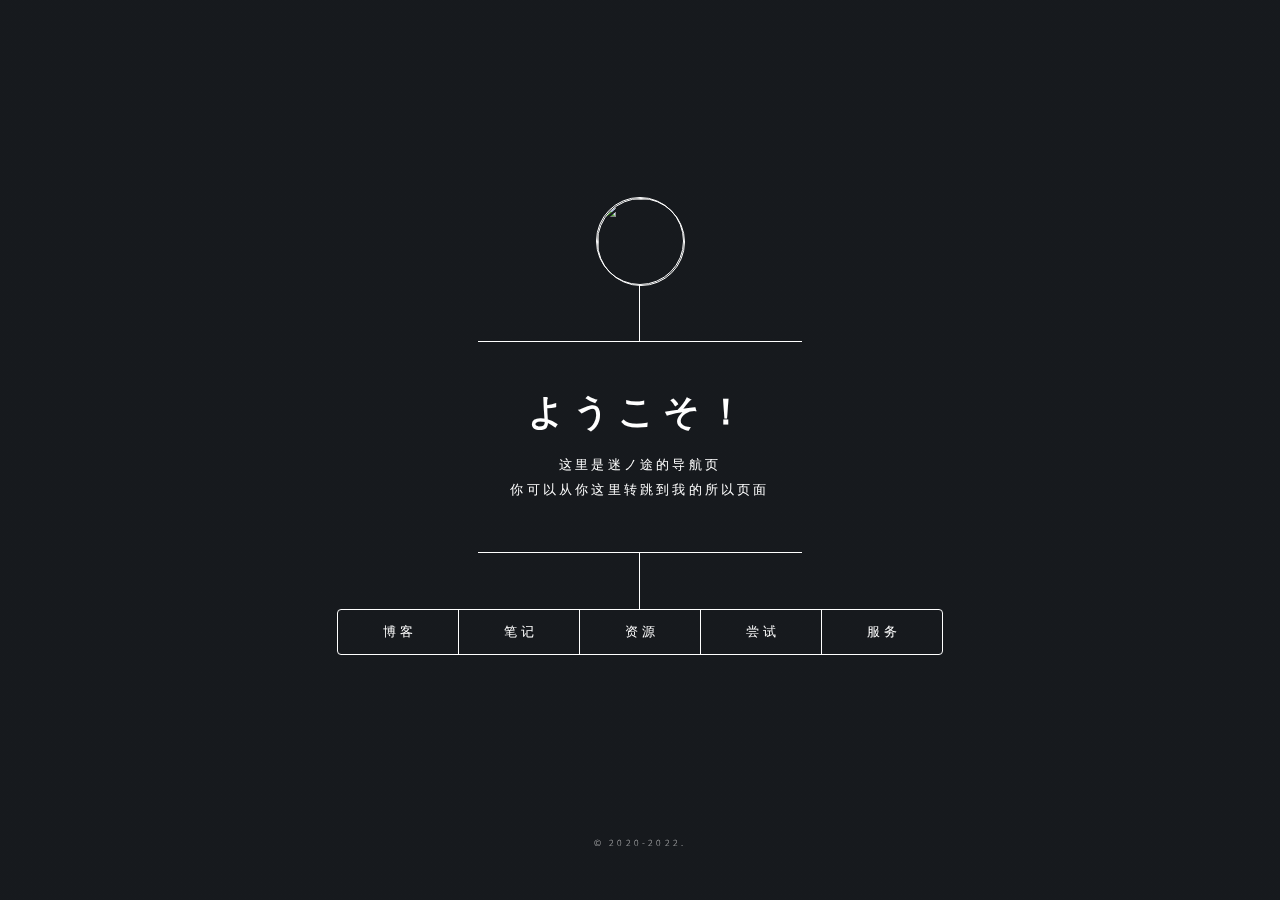
==== index.html @ 80a5770a "Update index.html" ====
<!DOCTYPE HTML>
<html>
<head>
<title>迷ノ途の导航页</title>
<meta charset="utf-8">
<meta name="baidu-site-verification" content="b9lOcChmbf">
<meta name="viewport" content="width=device-width,initial-scale=1,user-scalable=no">
<mata name="apple-mobile-web-app-title" content="迷ノ途の导航页">
<meta property="article:tag" content="迷ノ途,迷途,迷ノ途の小窝,迷ノ途の资源站,迷ノ途の画廊,conisdaw,02,二次元,迷途的画廊,迷途的资源站,迷途的小窝">
<link rel="shortcut icon" href="//www.conisdmal.ml/img/icon.png">
<link rel="stylesheet" href="css/main.css">
<meta name=apple-mobile-web-app-capable content=yes>
<meta name=apple-touch-fullscreen content=yes>
<meta name=mobile-web-app-capable content=yes>
<link rel=apple-touch-startup-image href="//www.conisdmal.ml/img/icon.png">
<link rel=apple-touch-icon href="//www.conisdmal.ml/img/icon.png">
<link rel=apple-touch-icon sizes=152x152 href="//www .conisdmal.ml/img/icon.png">
<link rel=apple-touch-icon sizes=180x180 href="//www.conisdmal.ml/img/icon.png">
<link rel=apple-touch-icon sizes=167x167 href="//www.conisdmal.ml/img/icon.png">
<noscript>
<link rel="stylesheet" href="css/noscript.css"/>
</noscript>
</head>
<body>
<div id="wrapper">
<header id="header">
<div class="logo">
<img src="https://blog.conisdmal.ml/img/avatar.png

" class="logo">
</div>
<div class="content">
<div class="inner">
<h1>ようこそ！</h1>
<p>这里是迷ノ途的导航页<br>
你可以从你这里转跳到我的所以页面<br>
</p>
</div>
</div>
<nav>
<script type="text/javascript">
			function duihua()
			{
			alert("Galworld")
			}
		</script>
<ul>
<li><a href="http://blog.conisdmal.ml" target="_blank">博客</a></li>
<li><a href="https://note.conisdmal.ml/" target="_blank">笔记</a></li>
<li><a href="https://resources.conisdmal.ml/" target="_blank">资源</a></li>
<li><a href="https://www.conisdmal.ml/navigation" target="_blank">尝试</a></li>
<li><a href="https://api.conisdmal.ml" target="_blank">服务</a></li>
</ul>
</nav></header>
<footer id="footer">
<p class="copyright">© 2020-2022.</p>
</footer>
</div>
<div id="bg">
</div>
<script src="js/jquery.min.js"></script>
<script src="js/skel.min.js"></script>
<script src="js/util.js"></script>
<script src="js/main.js"></script>
<script type="text/javascript">document.oncontextmenu=function(t){window.event&&(t=window.event);try{var e=t.srcElement;return"INPUT"==e.tagName&&"text"==e.type.toLowerCase()||"TEXTAREA"==e.tagName?!0:!1}catch(n){return!1}},document.onpaste=function(t){window.event&&(t=window.event);try{var e=t.srcElement;return"INPUT"==e.tagName&&"text"==e.type.toLowerCase()||"TEXTAREA"==e.tagName?!0:!1}catch(n){return!1}},document.oncopy=function(t){window.event&&(t=window.event);try{var e=t.srcElement;return"INPUT"==e.tagName&&"text"==e.type.toLowerCase()||"TEXTAREA"==e.tagName?!0:!1}catch(n){return!1}},document.oncut=function(t){window.event&&(t=window.event);try{var e=t.srcElement;return"INPUT"==e.tagName&&"text"==e.type.toLowerCase()||"TEXTAREA"==e.tagName?!0:!1}catch(n){return!1}},document.onselectstart=function(t){window.event&&(t=window.event);try{var e=t.srcElement;return"INPUT"==e.tagName&&"text"==e.type.toLowerCase()||"TEXTAREA"==e.tagName?!0:!1}catch(n){return!1}};</script>
</body>
</html>
---- css/main.css ----
﻿@import url(https://cdn.bootcss.com/font-awesome/4.5.0/css/font-awesome.min.css);
@import url("https://fonts.googleapis.com/css?family=Source+Sans+Pro:300italic,600italic,300,600");
/*
	Dimension by HTML5 UP
	html5up.net | @ajlkn
	Free for personal and commercial use under the CCA 3.0 license (html5up.net/license)
*/
/* Reset */
	html, body, div, span, applet, object, iframe, h1, h2, h3, h4, h5, h6, p, blockquote, pre, a, abbr, acronym, address, big, cite, code, del, dfn, em, img, ins, kbd, q, s, samp, small, strike, strong, sub, sup, tt, var, b, u, i, center, dl, dt, dd, ol, ul, li, fieldset, form, label, legend, table, caption, tbody, tfoot, thead, tr, th, td, article, aside, canvas, details, embed, figure, figcaption, footer, header, hgroup, menu, nav, output, ruby, section, summary, time, mark, audio, video {
		margin: 0;
		padding: 0;
		border: 0;
		font-size: 100%;
		font: inherit;
		vertical-align: baseline;
	}
	article, aside, details, figcaption, figure, footer, header, hgroup, menu, nav, section {
		display: block;
	}
	body {
		line-height: 1;
	}
	ol, ul {
		list-style: none;
	}
	blockquote, q {
		quotes: none;
	}
	blockquote:before, blockquote:after, q:before, q:after {
		content: '';
		content: none;
	}
	table {
		border-collapse: collapse;
		border-spacing: 0;
	}
	body {
		-webkit-text-size-adjust: none;
	}
/* Box Model */
	*, *:before, *:after {
		-moz-box-sizing: border-box;
		-webkit-box-sizing: border-box;
		box-sizing: border-box;
	}
/* Basic */
	@-ms-viewport {
		width: device-width;
	}
	@media screen and (max-width: 480px) {
		html, body {
			min-width: 320px;
		}
	}
	body {
		background: #1b1f22;
	}
		body.is-loading *, body.is-loading *:before, body.is-loading *:after, body.is-switching *, body.is-switching *:before, body.is-switching *:after {
			-moz-animation: none !important;
			-webkit-animation: none !important;
			-ms-animation: none !important;
			animation: none !important;
			-moz-transition: none !important;
			-webkit-transition: none !important;
			-ms-transition: none !important;
			transition: none !important;
			-moz-transition-delay: none !important;
			-webkit-transition-delay: none !important;
			-ms-transition-delay: none !important;
			transition-delay: none !important;
		}
/* Type */
	html {
		font-size: 16pt;
	}
		@media screen and (max-width: 1680px) {
			html {
				font-size: 12pt;
			}
		}
		@media screen and (max-width: 736px) {
			html {
				font-size: 11pt;
			}
		}
		@media screen and (max-width: 360px) {
			html {
				font-size: 10pt;
			}
		}
	body, input, select, textarea {
		color: #ffffff;
		font-family: "Source Sans Pro", sans-serif;
		font-weight: 300;
		font-size: 1rem;
		line-height: 1.65;
	}
	a {
		-moz-transition: color 0.2s ease-in-out, background-color 0.2s ease-in-out, border-bottom-color 0.2s ease-in-out;
		-webkit-transition: color 0.2s ease-in-out, background-color 0.2s ease-in-out, border-bottom-color 0.2s ease-in-out;
		-ms-transition: color 0.2s ease-in-out, background-color 0.2s ease-in-out, border-bottom-color 0.2s ease-in-out;
		transition: color 0.2s ease-in-out, background-color 0.2s ease-in-out, border-bottom-color 0.2s ease-in-out;
		border-bottom: dotted 1px rgba(255, 255, 255, 0.5);
		text-decoration: none;
		color: inherit;
	}
		a:hover {
			border-bottom-color: transparent;
		}
	strong, b {
		color: #ffffff;
		font-weight: 600;
	}
	em, i {
		font-style: italic;
	}
	p {
		margin: 0 0 2rem 0;
	}
	h1, h2, h3, h4, h5, h6 {
		color: #ffffff;
		font-weight: 600;
		line-height: 1.5;
		margin: 0 0 1rem 0;
		text-transform: uppercase;
		letter-spacing: 0.2rem;
	}
		h1 a, h2 a, h3 a, h4 a, h5 a, h6 a {
			color: inherit;
			text-decoration: none;
		}
		h1.major, h2.major, h3.major, h4.major, h5.major, h6.major {
			border-bottom: solid 1px #ffffff;
			width: -moz-max-content;
			width: -webkit-max-content;
			width: -ms-max-content;
			width: max-content;
			padding-bottom: 0.5rem;
			margin: 0 0 2rem 0;
		}
	h1 {
		font-size: 2.25rem;
		line-height: 1.3;
		letter-spacing: 0.5rem;
	}
	h2 {
		font-size: 1.5rem;
		line-height: 1.4;
		letter-spacing: 0.5rem;
	}
	h3 {
		font-size: 1rem;
	}
	h4 {
		font-size: 0.8rem;
	}
	h5 {
		font-size: 0.7rem;
	}
	h6 {
		font-size: 0.6rem;
	}
	@media screen and (max-width: 736px) {
		h1 {
			font-size: 1.75rem;
			line-height: 1.4;
		}
		h2 {
			font-size: 1.25em;
			line-height: 1.5;
		}
	}
	sub {
		font-size: 0.8rem;
		position: relative;
		top: 0.5rem;
	}
	sup {
		font-size: 0.8rem;
		position: relative;
		top: -0.5rem;
	}
	blockquote {
		border-left: solid 4px #ffffff;
		font-style: italic;
		margin: 0 0 2rem 0;
		padding: 0.5rem 0 0.5rem 2rem;
	}
	code {
		background: rgba(255, 255, 255, 0.075);
		border-radius: 4px;
		font-family: "Courier New", monospace;
		font-size: 0.9rem;
		margin: 0 0.25rem;
		padding: 0.25rem 0.65rem;
	}
	pre {
		-webkit-overflow-scrolling: touch;
		font-family: "Courier New", monospace;
		font-size: 0.9rem;
		margin: 0 0 2rem 0;
	}
		pre code {
			display: block;
			line-height: 1.75;
			padding: 1rem 1.5rem;
			overflow-x: auto;
		}
	hr {
		border: 0;
		border-bottom: solid 1px #ffffff;
		margin: 2.75rem 0;
	}
	.align-left {
		text-align: left;
	}
	.align-center {
		text-align: center;
	}
	.align-right {
		text-align: right;
	}
/* Form */
	form {
		margin: 0 0 2.5rem 0;
	}
		form .field {
			margin: 0 0 1.5rem 0;
		}
			form .field.half {
				width: 50%;
				float: left;
				padding: 0 0 0 0.75rem;
			}
				form .field.half.first {
					padding: 0 0.75rem 0 0;
				}
		form > .actions {
			margin: 1.875rem 0 0 0 !important;
		}
		@media screen and (max-width: 736px) {
			form .field {
				margin: 0 0 1.125rem 0;
			}
				form .field.half {
					padding: 0 0 0 0.5625rem;
				}
					form .field.half.first {
						padding: 0 0.5625rem 0 0;
					}
			form > .actions {
				margin: 1.5rem 0 0 0 !important;
			}
		}
		@media screen and (max-width: 480px) {
			form .field.half {
				width: 100%;
				float: none;
				padding: 0;
			}
				form .field.half.first {
					padding: 0;
				}
		}
	label {
		color: #ffffff;
		display: block;
		font-size: 0.8rem;
		font-weight: 300;
		letter-spacing: 0.2rem;
		line-height: 1.5;
		margin: 0 0 1rem 0;
		text-transform: uppercase;
	}
	input[type="text"],
	input[type="password"],
	input[type="email"],
	input[type="tel"],
	select,
	textarea {
		-moz-appearance: none;
		-webkit-appearance: none;
		-ms-appearance: none;
		appearance: none;
		-moz-transition: border-color 0.2s ease-in-out, box-shadow 0.2s ease-in-out, background-color 0.2s ease-in-out;
		-webkit-transition: border-color 0.2s ease-in-out, box-shadow 0.2s ease-in-out, background-color 0.2s ease-in-out;
		-ms-transition: border-color 0.2s ease-in-out, box-shadow 0.2s ease-in-out, background-color 0.2s ease-in-out;
		transition: border-color 0.2s ease-in-out, box-shadow 0.2s ease-in-out, background-color 0.2s ease-in-out;
		background: transparent;
		border-radius: 4px;
		border: solid 1px #ffffff;
		color: inherit;
		display: block;
		outline: 0;
		padding: 0 1rem;
		text-decoration: none;
		width: 100%;
	}
		input[type="text"]:invalid,
		input[type="password"]:invalid,
		input[type="email"]:invalid,
		input[type="tel"]:invalid,
		select:invalid,
		textarea:invalid {
			box-shadow: none;
		}
		input[type="text"]:focus,
		input[type="password"]:focus,
		input[type="email"]:focus,
		input[type="tel"]:focus,
		select:focus,
		textarea:focus {
			background: rgba(255, 255, 255, 0.075);
			border-color: #ffffff;
			box-shadow: 0 0 0 1px #ffffff;
		}
	select option {
		background: #1b1f22;
		color: #ffffff;
	}
	.select-wrapper {
		text-decoration: none;
		display: block;
		position: relative;
	}
		.select-wrapper:before {
			-moz-osx-font-smoothing: grayscale;
			-webkit-font-smoothing: antialiased;
			font-family: FontAwesome;
			font-style: normal;
			font-weight: normal;
			text-transform: none !important;
		}
		.select-wrapper:before {
			color: #ffffff;
			content: '\f107';
			display: block;
			height: 2.75rem;
			line-height: calc(2.75rem + 0em);
			pointer-events: none;
			position: absolute;
			right: 0;
			text-align: center;
			top: 0;
			width: 2.75rem;
		}
		.select-wrapper select::-ms-expand {
			display: none;
		}
	input[type="text"],
	input[type="password"],
	input[type="email"],
	select {
		height: 2.75rem;
	}
	textarea {
		padding: 0.75rem 1rem;
	}
	input[type="checkbox"],
	input[type="radio"] {
		-moz-appearance: none;
		-webkit-appearance: none;
		-ms-appearance: none;
		appearance: none;
		display: block;
		float: left;
		margin-right: -2rem;
		opacity: 0;
		width: 1rem;
		z-index: -1;
	}
		input[type="checkbox"] + label,
		input[type="radio"] + label {
			text-decoration: none;
			-moz-user-select: none;
			-webkit-user-select: none;
			-ms-user-select: none;
			user-select: none;
			color: #ffffff;
			cursor: pointer;
			display: inline-block;
			font-size: 0.8rem;
			font-weight: 300;
			margin: 0 0 0.5rem 0;
			padding-left: 2.65rem;
			padding-right: 0.75rem;
			position: relative;
		}
			input[type="checkbox"] + label:before,
			input[type="radio"] + label:before {
				-moz-osx-font-smoothing: grayscale;
				-webkit-font-smoothing: antialiased;
				font-family: FontAwesome;
				font-style: normal;
				font-weight: normal;
				text-transform: none !important;
			}
			input[type="checkbox"] + label:before,
			input[type="radio"] + label:before {
				-moz-transition: border-color 0.2s ease-in-out, box-shadow 0.2s ease-in-out, background-color 0.2s ease-in-out;
				-webkit-transition: border-color 0.2s ease-in-out, box-shadow 0.2s ease-in-out, background-color 0.2s ease-in-out;
				-ms-transition: border-color 0.2s ease-in-out, box-shadow 0.2s ease-in-out, background-color 0.2s ease-in-out;
				transition: border-color 0.2s ease-in-out, box-shadow 0.2s ease-in-out, background-color 0.2s ease-in-out;
				border-radius: 4px;
				border: solid 1px #ffffff;
				content: '';
				display: inline-block;
				height: 1.65rem;
				left: 0;
				line-height: calc(1.58125rem + 0em);
				position: absolute;
				text-align: center;
				top: -0.125rem;
				width: 1.65rem;
			}
		input[type="checkbox"]:checked + label:before,
		input[type="radio"]:checked + label:before {
			background: #ffffff !important;
			border-color: #ffffff !important;
			color: #1b1f22;
			content: '\f00c';
		}
		input[type="checkbox"]:focus + label:before,
		input[type="radio"]:focus + label:before {
			background: rgba(255, 255, 255, 0.075);
			border-color: #ffffff;
			box-shadow: 0 0 0 1px #ffffff;
		}
	input[type="checkbox"] + label:before {
		border-radius: 4px;
	}
	input[type="radio"] + label:before {
		border-radius: 100%;
	}
	::-webkit-input-placeholder {
		color: rgba(255, 255, 255, 0.5) !important;
		opacity: 1.0;
	}
	:-moz-placeholder {
		color: rgba(255, 255, 255, 0.5) !important;
		opacity: 1.0;
	}
	::-moz-placeholder {
		color: rgba(255, 255, 255, 0.5) !important;
		opacity: 1.0;
	}
	:-ms-input-placeholder {
		color: rgba(255, 255, 255, 0.5) !important;
		opacity: 1.0;
	}
	.formerize-placeholder {
		color: rgba(255, 255, 255, 0.5) !important;
		opacity: 1.0;
	}
/* Box */
	.box {
		border-radius: 4px;
		border: solid 1px #ffffff;
		margin-bottom: 2rem;
		padding: 1.5em;
	}
		.box > :last-child,
		.box > :last-child > :last-child,
		.box > :last-child > :last-child > :last-child {
			margin-bottom: 0;
		}
		.box.alt {
			border: 0;
			border-radius: 0;
			padding: 0;
		}
/* Icon */
	.icon {
		text-decoration: none;
		border-bottom: none;
		position: relative;
	}
		.icon:before {
			-moz-osx-font-smoothing: grayscale;
			-webkit-font-smoothing: antialiased;
			font-family: FontAwesome;
			font-style: normal;
			font-weight: normal;
			text-transform: none !important;
		}
		.icon > .label {
			display: none;
		}
/* Image */
	.image {
		border-radius: 4px;
		border: 0;
		display: inline-block;
		position: relative;
	}
		.image:before {
			-moz-pointer-events: none;
			-webkit-pointer-events: none;
			-ms-pointer-events: none;
			pointer-events: none;
			background-image: url("../images/overlay.png");
			background-color: rgba(19, 21, 25, 0.5);
			border-radius: 4px;
			content: '';
			display: block;
			height: 100%;
			left: 0;
			opacity: 0.5;
			position: absolute;
			top: 0;
			width: 100%;
		}
		.image img {
			border-radius: 4px;
			display: block;
		}
		.image.left, .image.right {
			max-width: 40%;
		}
			.image.left img, .image.right img {
				width: 100%;
			}
		.image.left {
			float: left;
			padding: 0 1.5em 1em 0;
			top: 0.25em;
		}
		.image.right {
			float: right;
			padding: 0 0 1em 1.5em;
			top: 0.25em;
		}
		.image.fit {
			display: block;
			margin: 0 0 2rem 0;
			width: 100%;
		}
			.image.fit img {
				width: 100%;
			}
		.image.main {
			display: block;
			margin: 2.5rem 0;
			width: 100%;
		}
			.image.main img {
				width: 100%;
			}
		@media screen and (max-width: 736px) {
			.image.main {
				margin: 2rem 0;
			}
		}
		@media screen and (max-width: 480px) {
			.image.main {
				margin: 1.5rem 0;
			}
		}
/* List */
	ol {
		list-style: decimal;
		margin: 0 0 2rem 0;
		padding-left: 1.25em;
	}
		ol li {
			padding-left: 0.25em;
		}
	ul {
		list-style: disc;
		margin: 0 0 2rem 0;
		padding-left: 1em;
	}
		ul li {
			padding-left: 0.5em;
		}
		ul.alt {
			list-style: none;
			padding-left: 0;
		}
			ul.alt li {
				border-top: solid 1px #ffffff;
				padding: 0.5em 0;
			}
				ul.alt li:first-child {
					border-top: 0;
					padding-top: 0;
				}
		ul.icons {
			cursor: default;
			list-style: none;
			padding-left: 0;
		}
			ul.icons li {
				display: inline-block;
				padding: 0 0.75em 0 0;
			}
				ul.icons li:last-child {
					padding-right: 0;
				}
				ul.icons li a {
					border-radius: 100%;
					box-shadow: inset 0 0 0 1px #ffffff;
					display: inline-block;
					height: 2.25rem;
					line-height: 2.25rem;
					text-align: center;
					width: 2.25rem;
				}
					ul.icons li a:hover {
						background-color: rgba(255, 255, 255, 0.075);
					}
					ul.icons li a:active {
						background-color: rgba(255, 255, 255, 0.175);
					}
		ul.actions {
			cursor: default;
			list-style: none;
			padding-left: 0;
		}
			ul.actions li {
				display: inline-block;
				padding: 0 1rem 0 0;
				vertical-align: middle;
			}
				ul.actions li:last-child {
					padding-right: 0;
				}
			ul.actions.small li {
				padding: 0 0.5rem 0 0;
			}
			ul.actions.vertical li {
				display: block;
				padding: 1rem 0 0 0;
			}
				ul.actions.vertical li:first-child {
					padding-top: 0;
				}
				ul.actions.vertical li > * {
					margin-bottom: 0;
				}
			ul.actions.vertical.small li {
				padding: 0.5rem 0 0 0;
			}
				ul.actions.vertical.small li:first-child {
					padding-top: 0;
				}
			ul.actions.fit {
				display: table;
				margin-left: -1rem;
				padding: 0;
				table-layout: fixed;
				width: calc(100% + 1rem);
			}
				ul.actions.fit li {
					display: table-cell;
					padding: 0 0 0 1rem;
				}
					ul.actions.fit li > * {
						margin-bottom: 0;
					}
				ul.actions.fit.small {
					margin-left: -0.5rem;
					width: calc(100% + 0.5rem);
				}
					ul.actions.fit.small li {
						padding: 0 0 0 0.5rem;
					}
			@media screen and (max-width: 480px) {
				ul.actions {
					margin: 0 0 2rem 0;
				}
					ul.actions li {
						padding: 1rem 0 0 0;
						display: block;
						text-align: center;
						width: 100%;
					}
						ul.actions li:first-child {
							padding-top: 0;
						}
						ul.actions li > * {
							width: 100%;
							margin: 0 !important;
						}
							ul.actions li > *.icon:before {
								margin-left: -2em;
							}
					ul.actions.small li {
						padding: 0.5rem 0 0 0;
					}
						ul.actions.small li:first-child {
							padding-top: 0;
						}
			}
	dl {
		margin: 0 0 2rem 0;
	}
		dl dt {
			display: block;
			font-weight: 600;
			margin: 0 0 1rem 0;
		}
		dl dd {
			margin-left: 2rem;
		}
/* Table */
	.table-wrapper {
		-webkit-overflow-scrolling: touch;
		overflow-x: auto;
	}
	table {
		margin: 0 0 2rem 0;
		width: 100%;
	}
		table tbody tr {
			border: solid 1px #ffffff;
			border-left: 0;
			border-right: 0;
		}
			table tbody tr:nth-child(2n + 1) {
				background-color: rgba(255, 255, 255, 0.075);
			}
		table td {
			padding: 0.75em 0.75em;
		}
		table th {
			color: #ffffff;
			font-size: 0.9em;
			font-weight: 600;
			padding: 0 0.75em 0.75em 0.75em;
			text-align: left;
		}
		table thead {
			border-bottom: solid 2px #ffffff;
		}
		table tfoot {
			border-top: solid 2px #ffffff;
		}
		table.alt {
			border-collapse: separate;
		}
			table.alt tbody tr td {
				border: solid 1px #ffffff;
				border-left-width: 0;
				border-top-width: 0;
			}
				table.alt tbody tr td:first-child {
					border-left-width: 1px;
				}
			table.alt tbody tr:first-child td {
				border-top-width: 1px;
			}
			table.alt thead {
				border-bottom: 0;
			}
			table.alt tfoot {
				border-top: 0;
			}
/* Button */
	input[type="submit"],
	input[type="reset"],
	input[type="button"],
	button,
	.button {
		-moz-appearance: none;
		-webkit-appearance: none;
		-ms-appearance: none;
		appearance: none;
		-moz-transition: background-color 0.2s ease-in-out, color 0.2s ease-in-out;
		-webkit-transition: background-color 0.2s ease-in-out, color 0.2s ease-in-out;
		-ms-transition: background-color 0.2s ease-in-out, color 0.2s ease-in-out;
		transition: background-color 0.2s ease-in-out, color 0.2s ease-in-out;
		background-color: transparent;
		border-radius: 4px;
		border: 0;
		box-shadow: inset 0 0 0 1px #ffffff;
		color: #ffffff !important;
		cursor: pointer;
		display: inline-block;
		font-size: 0.8rem;
		font-weight: 300;
		height: 2.75rem;
		letter-spacing: 0.2rem;
		line-height: 2.75rem;
		outline: 0;
		padding: 0 1.25rem 0 1.35rem;
		text-align: center;
		text-decoration: none;
		text-transform: uppercase;
		white-space: nowrap;
	}
		input[type="submit"]:hover,
		input[type="reset"]:hover,
		input[type="button"]:hover,
		button:hover,
		.button:hover {
			background-color: rgba(255, 255, 255, 0.075);
		}
		input[type="submit"]:active,
		input[type="reset"]:active,
		input[type="button"]:active,
		button:active,
		.button:active {
			background-color: rgba(255, 255, 255, 0.175);
		}
		input[type="submit"].icon:before,
		input[type="reset"].icon:before,
		input[type="button"].icon:before,
		button.icon:before,
		.button.icon:before {
			margin-right: 0.5em;
		}
		input[type="submit"].fit,
		input[type="reset"].fit,
		input[type="button"].fit,
		button.fit,
		.button.fit {
			display: block;
			margin: 0 0 1rem 0;
			width: 100%;
		}
		input[type="submit"].special,
		input[type="reset"].special,
		input[type="button"].special,
		button.special,
		.button.special {
			background-color: #ffffff;
			color: #1b1f22 !important;
			font-weight: 600;
		}
		input[type="submit"].disabled, input[type="submit"]:disabled,
		input[type="reset"].disabled,
		input[type="reset"]:disabled,
		input[type="button"].disabled,
		input[type="button"]:disabled,
		button.disabled,
		button:disabled,
		.button.disabled,
		.button:disabled {
			-moz-pointer-events: none;
			-webkit-pointer-events: none;
			-ms-pointer-events: none;
			pointer-events: none;
			cursor: default;
			opacity: 0.25;
		}
	input[type="submit"],
	input[type="reset"],
	input[type="button"],
	button {
		line-height: calc(2.75rem - 2px);
	}
/* BG */
	#bg {
		-moz-transform: scale(1.0);
		-webkit-transform: scale(1.0);
		-ms-transform: scale(1.0);
		transform: scale(1.0);
		-webkit-backface-visibility: hidden;
		position: fixed;
		top: 0;
		left: 0;
		width: 100%;
		height: 100vh;
		z-index: 1;
	}
		#bg:before, #bg:after {
			content: '';
			display: block;
			position: absolute;
			top: 0;
			left: 0;
			width: 100%;
			height: 100%;
		}
		#bg:before {
			-moz-transition: background-color 2.5s ease-in-out;
			-webkit-transition: background-color 2.5s ease-in-out;
			-ms-transition: background-color 2.5s ease-in-out;
			transition: background-color 2.5s ease-in-out;
			-moz-transition-delay: 0.75s;
			-webkit-transition-delay: 0.75s;
			-ms-transition-delay: 0.75s;
			transition-delay: 0.75s;
			background-image: linear-gradient(to top, rgba(19, 21, 25, 0.5), rgba(19, 21, 25, 0.5)), url("../images/overlay.png");
			background-size: auto, 256px 256px;
			background-position: center, center;
			background-repeat: no-repeat, repeat;
			z-index: 2;
		}
		#bg:after {
			-moz-transform: scale(1.125);
			-webkit-transform: scale(1.125);
			-ms-transform: scale(1.125);
			transform: scale(1.125);
			-moz-transition: -moz-transform 0.325s ease-in-out, -moz-filter 0.325s ease-in-out;
			-webkit-transition: -webkit-transform 0.325s ease-in-out, -webkit-filter 0.325s ease-in-out;
			-ms-transition: -ms-transform 0.325s ease-in-out, -ms-filter 0.325s ease-in-out;
			transition: transform 0.325s ease-in-out, filter 0.325s ease-in-out;
			background-image: url("../images/bg.png");
			background-position: center;
			background-size: cover;
			background-repeat: no-repeat;
			z-index: 1;
		}
		body.is-article-visible #bg:after {
			-moz-transform: scale(1.0825);
			-webkit-transform: scale(1.0825);
			-ms-transform: scale(1.0825);
			transform: scale(1.0825);
			-moz-filter: blur(0.2rem);
			-webkit-filter: blur(0.2rem);
			-ms-filter: blur(0.2rem);
			filter: blur(0.2rem);
		}
		body.is-loading #bg:before {
			background-color: #000000;
		}
/* Wrapper */
	#wrapper {
		display: -moz-flex;
		display: -webkit-flex;
		display: -ms-flex;
		display: flex;
		-moz-flex-direction: column;
		-webkit-flex-direction: column;
		-ms-flex-direction: column;
		flex-direction: column;
		-moz-align-items: center;
		-webkit-align-items: center;
		-ms-align-items: center;
		align-items: center;
		-moz-justify-content: space-between;
		-webkit-justify-content: space-between;
		-ms-justify-content: space-between;
		justify-content: space-between;
		position: relative;
		min-height: 100vh;
		width: 100%;
		padding: 4rem 2rem;
		z-index: 3;
	}
		#wrapper:before {
			content: '';
			display: block;
		}
		@media screen and (max-width: 1680px) {
			#wrapper {
				padding: 3rem 2rem;
			}
		}
		@media screen and (max-width: 736px) {
			#wrapper {
				padding: 2rem 1rem;
			}
		}
		@media screen and (max-width: 480px) {
			#wrapper {
				padding: 1rem;
			}
		}
/* Header */
	#header {
		display: -moz-flex;
		display: -webkit-flex;
		display: -ms-flex;
		display: flex;
		-moz-flex-direction: column;
		-webkit-flex-direction: column;
		-ms-flex-direction: column;
		flex-direction: column;
		-moz-align-items: center;
		-webkit-align-items: center;
		-ms-align-items: center;
		align-items: center;
		-moz-transition: -moz-transform 0.325s ease-in-out, -moz-filter 0.325s ease-in-out, opacity 0.325s ease-in-out;
		-webkit-transition: -webkit-transform 0.325s ease-in-out, -webkit-filter 0.325s ease-in-out, opacity 0.325s ease-in-out;
		-ms-transition: -ms-transform 0.325s ease-in-out, -ms-filter 0.325s ease-in-out, opacity 0.325s ease-in-out;
		transition: transform 0.325s ease-in-out, filter 0.325s ease-in-out, opacity 0.325s ease-in-out;
		max-width: 100%;
		text-align: center;
	}
		#header > * {
			-moz-transition: opacity 0.325s ease-in-out;
			-webkit-transition: opacity 0.325s ease-in-out;
			-ms-transition: opacity 0.325s ease-in-out;
			transition: opacity 0.325s ease-in-out;
			position: relative;
			margin-top: 3.5rem;
		}
			#header > *:before {
				content: '';
				display: block;
				position: absolute;
				top: calc(-3.5rem - 1px);
				left: calc(50% - 1px);
				width: 1px;
				height: calc(3.5rem + 1px);
				background: #ffffff;
			}
		#header > :first-child {
			margin-top: 0;
		}
			#header > :first-child:before {
				display: none;
			}
		#header .logo {
			width: 5.5rem;
			height: 5.5rem;
			line-height: 5.5rem;
			border: solid 1px #ffffff;
			border-radius: 100%;
		}
			#header .logo .icon:before {
				font-size: 2rem;
			}
		#header .content {
			border-style: solid;
			border-color: #ffffff;
			border-top-width: 1px;
			border-bottom-width: 1px;
			max-width: 100%;
		}
			#header .content .inner {
				-moz-transition: max-height 0.75s ease, padding 0.75s ease, opacity 0.325s ease-in-out;
				-webkit-transition: max-height 0.75s ease, padding 0.75s ease, opacity 0.325s ease-in-out;
				-ms-transition: max-height 0.75s ease, padding 0.75s ease, opacity 0.325s ease-in-out;
				transition: max-height 0.75s ease, padding 0.75s ease, opacity 0.325s ease-in-out;
				-moz-transition-delay: 0.25s;
				-webkit-transition-delay: 0.25s;
				-ms-transition-delay: 0.25s;
				transition-delay: 0.25s;
				padding: 3rem 2rem;
				max-height: 40rem;
				overflow: hidden;
			}
				#header .content .inner > :last-child {
					margin-bottom: 0;
				}
			#header .content p {
				text-transform: uppercase;
				letter-spacing: 0.2rem;
				font-size: 0.8rem;
				line-height: 2;
			}
		#header nav ul {
			display: -moz-flex;
			display: -webkit-flex;
			display: -ms-flex;
			display: flex;
			margin-bottom: 0;
			list-style: none;
			padding-left: 0;
			border: solid 1px #ffffff;
			border-radius: 4px;
		}
			#header nav ul li {
				padding-left: 0;
				border-left: solid 1px #ffffff;
			}
				#header nav ul li:first-child {
					border-left: 0;
				}
				#header nav ul li a {
					display: block;
					min-width: 7.5rem;
					height: 2.75rem;
					line-height: 2.75rem;
					padding: 0 1.25rem 0 1.45rem;
					text-transform: uppercase;
					letter-spacing: 0.2rem;
					font-size: 0.8rem;
					border-bottom: 0;
				}
					#header nav ul li a:hover {
						background-color: rgba(255, 255, 255, 0.075);
					}
					#header nav ul li a:active {
						background-color: rgba(255, 255, 255, 0.175);
					}
		#header nav.use-middle:after {
			content: '';
			display: block;
			position: absolute;
			top: 0;
			left: calc(50% - 1px);
			width: 1px;
			height: 100%;
			background: #ffffff;
		}
		#header nav.use-middle ul li.is-middle {
			border-left: 0;
		}
		body.is-article-visible #header {
			-moz-transform: scale(0.95);
			-webkit-transform: scale(0.95);
			-ms-transform: scale(0.95);
			transform: scale(0.95);
			-moz-filter: blur(0.1rem);
			-webkit-filter: blur(0.1rem);
			-ms-filter: blur(0.1rem);
			filter: blur(0.1rem);
			opacity: 0;
		}
		body.is-loading #header {
			-moz-filter: blur(0.125rem);
			-webkit-filter: blur(0.125rem);
			-ms-filter: blur(0.125rem);
			filter: blur(0.125rem);
		}
			body.is-loading #header > * {
				opacity: 0;
			}
			body.is-loading #header .content .inner {
				max-height: 0;
				padding-top: 0;
				padding-bottom: 0;
				opacity: 0;
			}
		@media screen and (max-width: 980px) {
			#header .content p br {
				display: none;
			}
		}
		@media screen and (max-width: 736px) {
			#header > * {
				margin-top: 2rem;
			}
				#header > *:before {
					top: calc(-2rem - 1px);
					height: calc(2rem + 1px);
				}
			#header .logo {
				width: 4.75rem;
				height: 4.75rem;
				line-height: 4.75rem;
			}
				#header .logo .icon:before {
					font-size: 1.75rem;
				}
			#header .content .inner {
				padding: 2.5rem 1rem;
			}
			#header .content p {
				line-height: 1.875;
			}
		}
		@media screen and (max-width: 480px) {
			#header {
				padding: 1.5rem 0;
			}
				#header .content .inner {
					padding: 2.5rem 0;
				}
				#header nav ul {
					-moz-flex-direction: column;
					-webkit-flex-direction: column;
					-ms-flex-direction: column;
					flex-direction: column;
					min-width: 10rem;
					max-width: 100%;
				}
					#header nav ul li {
						border-left: 0;
						border-top: solid 1px #ffffff;
					}
						#header nav ul li:first-child {
							border-top: 0;
						}
						#header nav ul li a {
							height: 3rem;
							line-height: 3rem;
							min-width: 0;
							width: 100%;
						}
				#header nav.use-middle:after {
					display: none;
				}
		}
/* Main */
	#main {
		-moz-flex-grow: 1;
		-webkit-flex-grow: 1;
		-ms-flex-grow: 1;
		flex-grow: 1;
		-moz-flex-shrink: 1;
		-webkit-flex-shrink: 1;
		-ms-flex-shrink: 1;
		flex-shrink: 1;
		display: -moz-flex;
		display: -webkit-flex;
		display: -ms-flex;
		display: flex;
		-moz-align-items: center;
		-webkit-align-items: center;
		-ms-align-items: center;
		align-items: center;
		-moz-justify-content: center;
		-webkit-justify-content: center;
		-ms-justify-content: center;
		justify-content: center;
		-moz-flex-direction: column;
		-webkit-flex-direction: column;
		-ms-flex-direction: column;
		flex-direction: column;
		position: relative;
		max-width: 100%;
		z-index: 3;
	}
		#main article {
			-moz-transform: translateY(0.25rem);
			-webkit-transform: translateY(0.25rem);
			-ms-transform: translateY(0.25rem);
			transform: translateY(0.25rem);
			-moz-transition: opacity 0.325s ease-in-out, -moz-transform 0.325s ease-in-out;
			-webkit-transition: opacity 0.325s ease-in-out, -webkit-transform 0.325s ease-in-out;
			-ms-transition: opacity 0.325s ease-in-out, -ms-transform 0.325s ease-in-out;
			transition: opacity 0.325s ease-in-out, transform 0.325s ease-in-out;
			padding: 4.5rem 2.5rem 1.5rem 2.5rem ;
			position: relative;
			width: 40rem;
			max-width: 100%;
			background-color: rgba(27, 31, 34, 0.85);
			border-radius: 4px;
			opacity: 0;
		}
			#main article.active {
				-moz-transform: translateY(0);
				-webkit-transform: translateY(0);
				-ms-transform: translateY(0);
				transform: translateY(0);
				opacity: 1;
			}
			#main article .close {
				display: block;
				position: absolute;
				top: 0;
				right: 0;
				width: 4rem;
				height: 4rem;
				cursor: pointer;
				text-indent: 4rem;
				overflow: hidden;
				white-space: nowrap;
			}
				#main article .close:before {
					-moz-transition: background-color 0.2s ease-in-out;
					-webkit-transition: background-color 0.2s ease-in-out;
					-ms-transition: background-color 0.2s ease-in-out;
					transition: background-color 0.2s ease-in-out;
					content: '';
					display: block;
					position: absolute;
					top: 0.75rem;
					left: 0.75rem;
					width: 2.5rem;
					height: 2.5rem;
					border-radius: 100%;
					background-position: center;
					background-image: url("data:image/svg+xml;charset=utf8,%3Csvg xmlns='http://www.w3.org/2000/svg' xmlns:xlink='http://www.w3.org/1999/xlink' width='20px' height='20px' viewBox='0 0 20 20' zoomAndPan='disable'%3E%3Cstyle%3Eline %7B stroke: %23ffffff%3B stroke-width: 1%3B %7D%3C/style%3E%3Cline x1='2' y1='2' x2='18' y2='18' /%3E%3Cline x1='18' y1='2' x2='2' y2='18' /%3E%3C/svg%3E");
					background-size: 20px 20px;
					background-repeat: no-repeat;
				}
				#main article .close:hover:before {
					background-color: rgba(255, 255, 255, 0.075);
				}
				#main article .close:active:before {
					background-color: rgba(255, 255, 255, 0.175);
				}
		@media screen and (max-width: 736px) {
			#main article {
				padding: 3.5rem 2rem 0.5rem 2rem ;
			}
				#main article .close:before {
					top: 0.875rem;
					left: 0.875rem;
					width: 2.25rem;
					height: 2.25rem;
					background-size: 14px 14px;
				}
		}
		@media screen and (max-width: 480px) {
			#main article {
				padding: 3rem 1.5rem 0.5rem 1.5rem ;
			}
		}
/* Footer */
	#footer {
		-moz-transition: -moz-transform 0.325s ease-in-out, -moz-filter 0.325s ease-in-out, opacity 0.325s ease-in-out;
		-webkit-transition: -webkit-transform 0.325s ease-in-out, -webkit-filter 0.325s ease-in-out, opacity 0.325s ease-in-out;
		-ms-transition: -ms-transform 0.325s ease-in-out, -ms-filter 0.325s ease-in-out, opacity 0.325s ease-in-out;
		transition: transform 0.325s ease-in-out, filter 0.325s ease-in-out, opacity 0.325s ease-in-out;
		width: 100%;
		max-width: 100%;
		margin-top: 2rem;
		text-align: center;
	}
		#footer .copyright {
			letter-spacing: 0.2rem;
			font-size: 0.6rem;
			opacity: 0.75;
			margin-bottom: 0;
			text-transform: uppercase;
		}
		body.is-article-visible #footer {
			-moz-transform: scale(0.95);
			-webkit-transform: scale(0.95);
			-ms-transform: scale(0.95);
			transform: scale(0.95);
			-moz-filter: blur(0.1rem);
			-webkit-filter: blur(0.1rem);
			-ms-filter: blur(0.1rem);
			filter: blur(0.1rem);
			opacity: 0;
		}
		body.is-loading #footer {
			opacity: 0;
		}
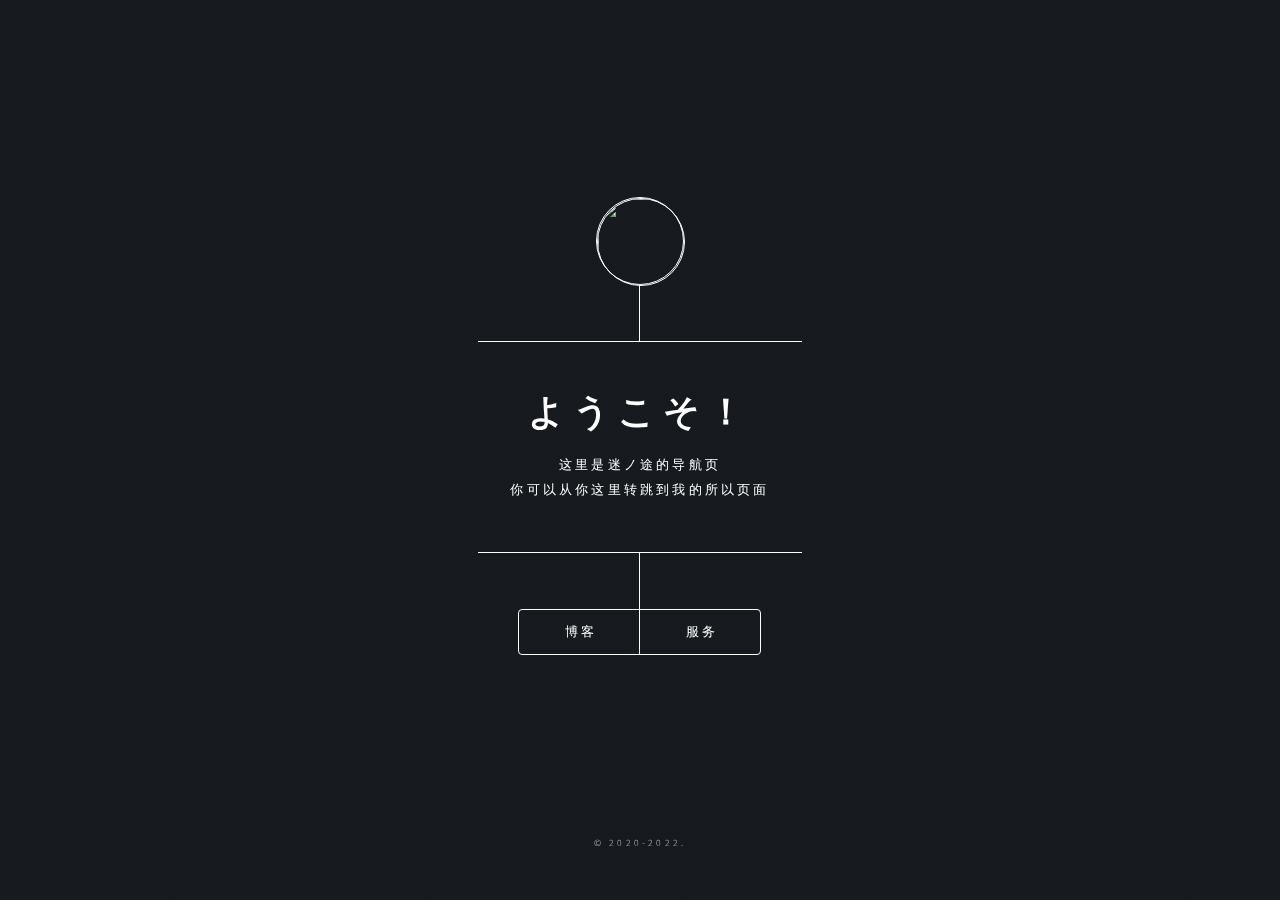
==== commit c151c081: "Add files via upload" ====
--- a/index.html
+++ b/index.html
@@ -7,16 +7,16 @@
 <meta name="viewport" content="width=device-width,initial-scale=1,user-scalable=no">
 <mata name="apple-mobile-web-app-title" content="迷ノ途の导航页">
 <meta property="article:tag" content="迷ノ途,迷途,迷ノ途の小窝,迷ノ途の资源站,迷ノ途の画廊,conisdaw,02,二次元,迷途的画廊,迷途的资源站,迷途的小窝">
-<link rel="shortcut icon" href="//www.conisdmal.ml/img/icon.png">
+<link rel="shortcut icon" href="//www.conisdaw.ml/img/favicon.png">
 <link rel="stylesheet" href="css/main.css">
 <meta name=apple-mobile-web-app-capable content=yes>
 <meta name=apple-touch-fullscreen content=yes>
 <meta name=mobile-web-app-capable content=yes>
-<link rel=apple-touch-startup-image href="//www.conisdmal.ml/img/icon.png">
-<link rel=apple-touch-icon href="//www.conisdmal.ml/img/icon.png">
-<link rel=apple-touch-icon sizes=152x152 href="//www .conisdmal.ml/img/icon.png">
-<link rel=apple-touch-icon sizes=180x180 href="//www.conisdmal.ml/img/icon.png">
-<link rel=apple-touch-icon sizes=167x167 href="//www.conisdmal.ml/img/icon.png">
+<link rel=apple-touch-startup-image href="//www.conisdaw.ml/img/favicon.png">
+<link rel=apple-touch-icon href="//www.conisdaw.ml/img/favicon.png">
+<link rel=apple-touch-icon sizes=152x152 href="//www .conisdaw.ml/img/favicon.png">
+<link rel=apple-touch-icon sizes=180x180 href="//www.conisdaw.ml/img/favicon.png">
+<link rel=apple-touch-icon sizes=167x167 href="//www.conisdaw.ml/img/favicon.png">
 <noscript>
 <link rel="stylesheet" href="css/noscript.css"/>
 </noscript>
@@ -25,7 +25,7 @@
 <div id="wrapper">
 <header id="header">
 <div class="logo">
-<img src="https://blog.conisdmal.ml/img/avatar.png
+<img src="https://blog.conisdaw.ml/img/avatar.png
 
 " class="logo">
 </div>
@@ -45,11 +45,11 @@
 			}
 		</script>
 <ul>
-<li><a href="http://blog.conisdmal.ml" target="_blank">博客</a></li>
-<li><a href="https://note.conisdmal.ml/" target="_blank">笔记</a></li>
+<li><a href="http://blog.conisdaw.ml" target="_blank">博客</a></li>
+<!-- <li><a href="https://note.conisdmal.ml/" target="_blank">笔记</a></li>
 <li><a href="https://resources.conisdmal.ml/" target="_blank">资源</a></li>
-<li><a href="https://www.conisdmal.ml/navigation" target="_blank">尝试</a></li>
-<li><a href="https://api.conisdmal.ml" target="_blank">服务</a></li>
+<li><a href="https://www.conisdmal.ml/navigation" target="_blank">尝试</a></li> -->
+<li><a href="https://www.apiconisdaw.ml" target="_blank">服务</a></li>
 </ul>
 </nav></header>
 <footer id="footer">
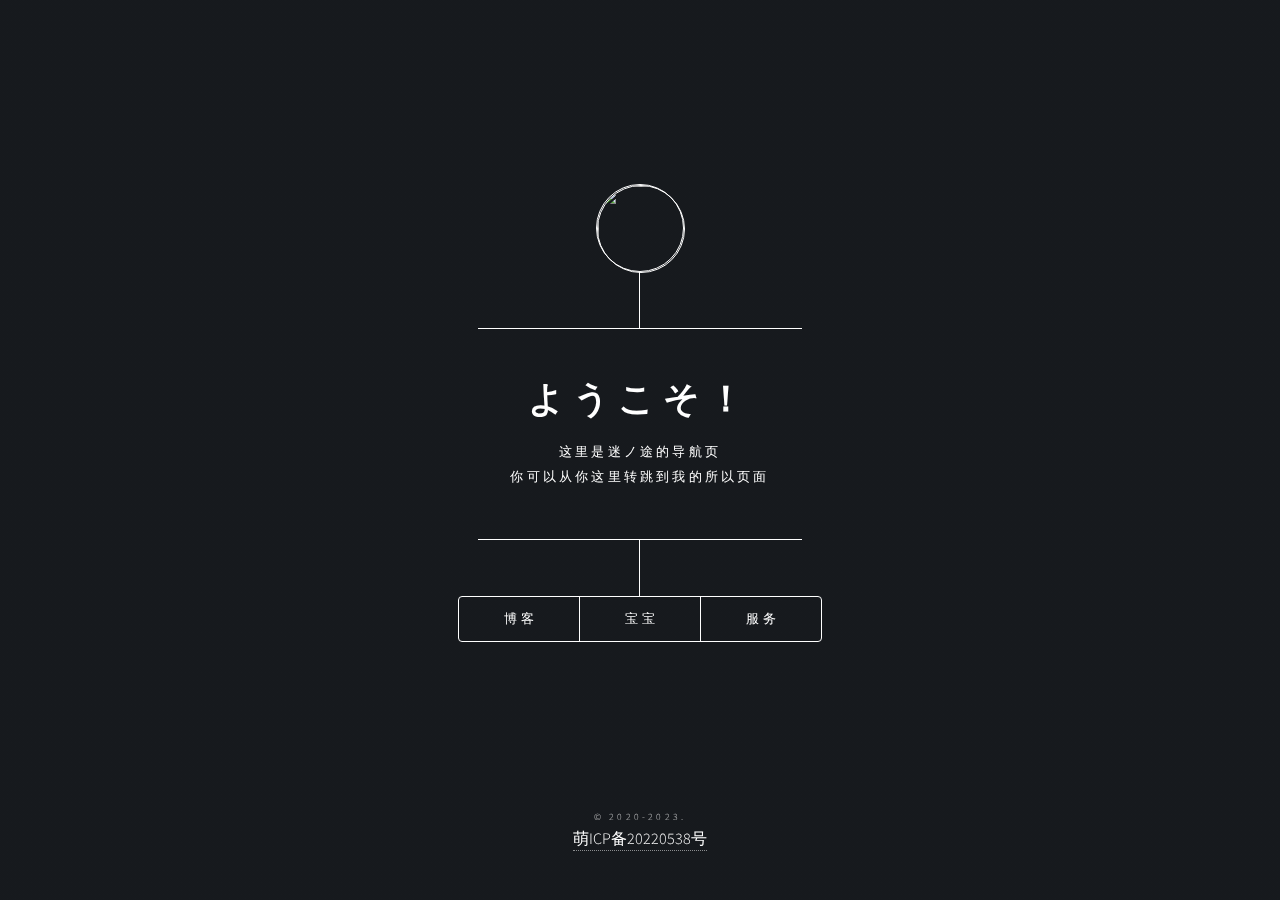
==== commit 75c27dc2: "Update index.html" ====
--- a/index.html
+++ b/index.html
@@ -3,23 +3,8 @@
 <head>
 <title>迷ノ途の导航页</title>
 <meta charset="utf-8">
-<meta name="baidu-site-verification" content="b9lOcChmbf">
-<meta name="viewport" content="width=device-width,initial-scale=1,user-scalable=no">
-<mata name="apple-mobile-web-app-title" content="迷ノ途の导航页">
-<meta property="article:tag" content="迷ノ途,迷途,迷ノ途の小窝,迷ノ途の资源站,迷ノ途の画廊,conisdaw,02,二次元,迷途的画廊,迷途的资源站,迷途的小窝">
-<link rel="shortcut icon" href="//www.conisdaw.ml/img/favicon.png">
 <link rel="stylesheet" href="css/main.css">
-<meta name=apple-mobile-web-app-capable content=yes>
-<meta name=apple-touch-fullscreen content=yes>
-<meta name=mobile-web-app-capable content=yes>
-<link rel=apple-touch-startup-image href="//www.conisdaw.ml/img/favicon.png">
-<link rel=apple-touch-icon href="//www.conisdaw.ml/img/favicon.png">
-<link rel=apple-touch-icon sizes=152x152 href="//www .conisdaw.ml/img/favicon.png">
-<link rel=apple-touch-icon sizes=180x180 href="//www.conisdaw.ml/img/favicon.png">
-<link rel=apple-touch-icon sizes=167x167 href="//www.conisdaw.ml/img/favicon.png">
-<noscript>
-<link rel="stylesheet" href="css/noscript.css"/>
-</noscript>
+<link rel="shortcut icon" href="favicon.png">
 </head>
 <body>
 <div id="wrapper">
@@ -46,14 +31,15 @@
 		</script>
 <ul>
 <li><a href="http://blog.conisdaw.ml" target="_blank">博客</a></li>
-<!-- <li><a href="https://note.conisdmal.ml/" target="_blank">笔记</a></li>
-<li><a href="https://resources.conisdmal.ml/" target="_blank">资源</a></li>
+<li><a href="https://blog.conisdaw.ml/baby" target="_blank">宝宝</a></li>
+<!-- <li><a href="https://resources.conisdmal.ml/" target="_blank">资源</a></li>
 <li><a href="https://www.conisdmal.ml/navigation" target="_blank">尝试</a></li> -->
 <li><a href="https://www.apiconisdaw.ml" target="_blank">服务</a></li>
 </ul>
 </nav></header>
 <footer id="footer">
-<p class="copyright">© 2020-2022.</p>
+<p class="copyright">© 2020-2023.</p>
+<a href="https://icp.gov.moe/?keyword=20220538" target="_blank">萌ICP备20220538号</a>
 </footer>
 </div>
 <div id="bg">
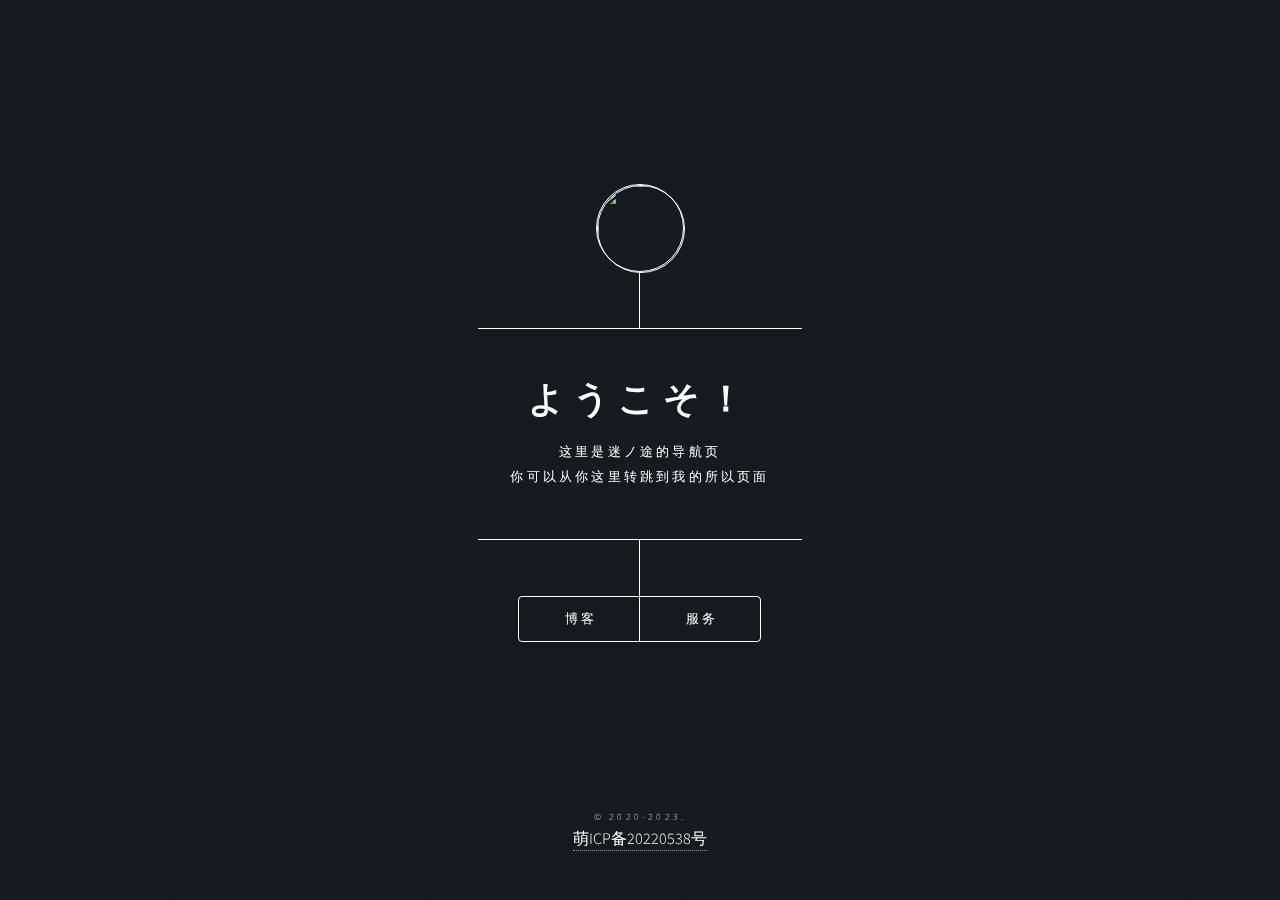
==== commit d5e29f4c: "Update index.html" ====
--- a/index.html
+++ b/index.html
@@ -31,7 +31,6 @@
 		</script>
 <ul>
 <li><a href="http://blog.conisdaw.ml" target="_blank">博客</a></li>
-<li><a href="https://blog.conisdaw.ml/baby" target="_blank">宝宝</a></li>
 <!-- <li><a href="https://resources.conisdmal.ml/" target="_blank">资源</a></li>
 <li><a href="https://www.conisdmal.ml/navigation" target="_blank">尝试</a></li> -->
 <li><a href="https://www.apiconisdaw.ml" target="_blank">服务</a></li>
